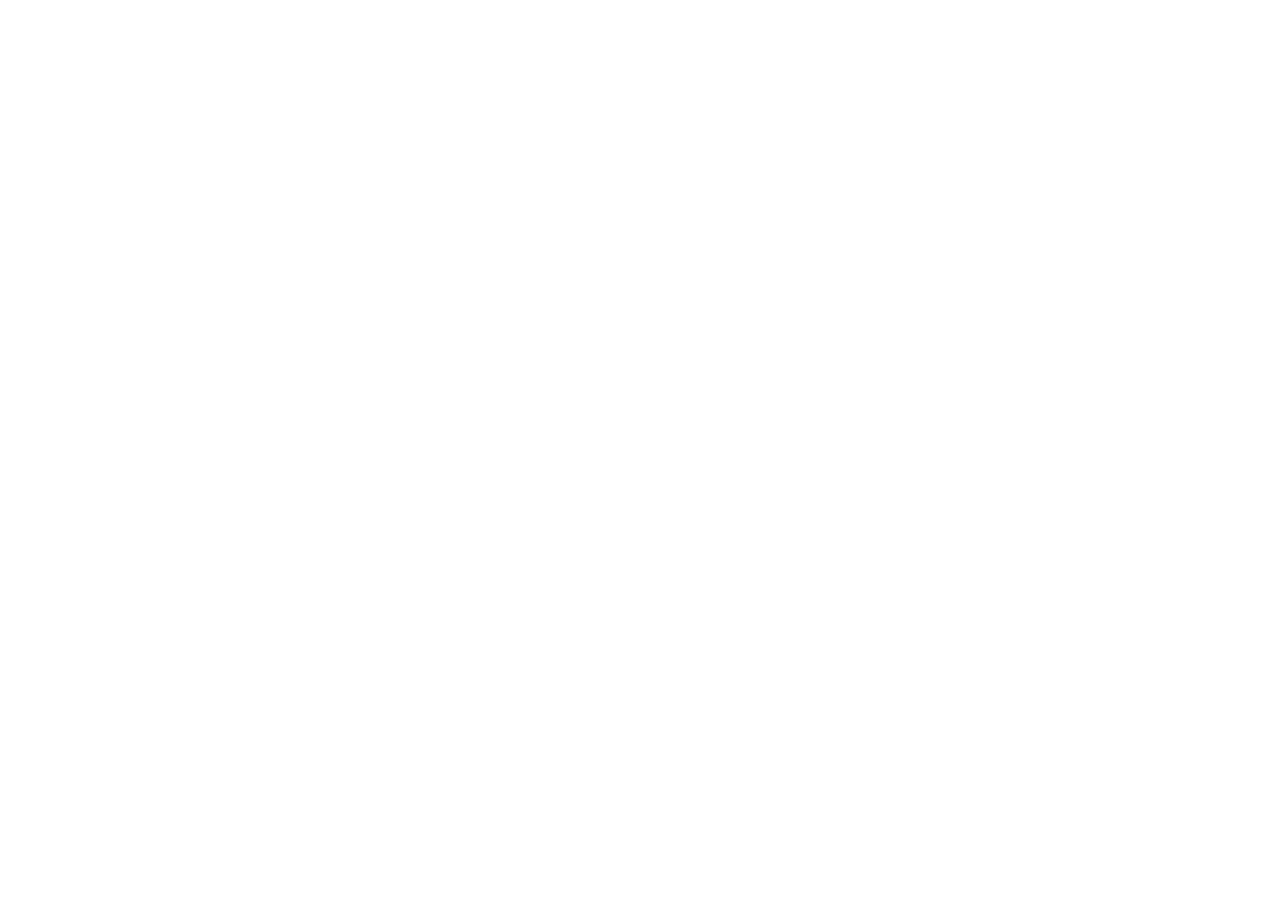
==== products.html @ 0a6e1103 "discarded" ====
<!DOCTYPE html>
<html lang="en">
<head>
    <meta charset="UTF-8">
    <meta name="viewport" content="width=device-width, initial-scale=1.0">
    <title>Organic store!!!</title>
    <link rel="stylesheet" href="product.css">
    <!--css bundle-->
  <link href="https://cdn.jsdelivr.net/npm/bootstrap@5.0.2/dist/css/bootstrap.min.css" rel="stylesheet"
  integrity="sha384-EVSTQN3/azprG1Anm3QDgpJLIm9Nao0Yz1ztcQTwFspd3yD65VohhpuuCOmLASjC" crossorigin="anonymous">
<!--favicon-->
<script src="https://kit.fontawesome.com/1adeccec36.js" crossorigin="anonymous"></script>
<link rel="icon" href="https://www.skh.com/wp-content/uploads/2020/01/iStock-1125868202-1.jpg" />
</head>
<body>
    
</body>
</html>
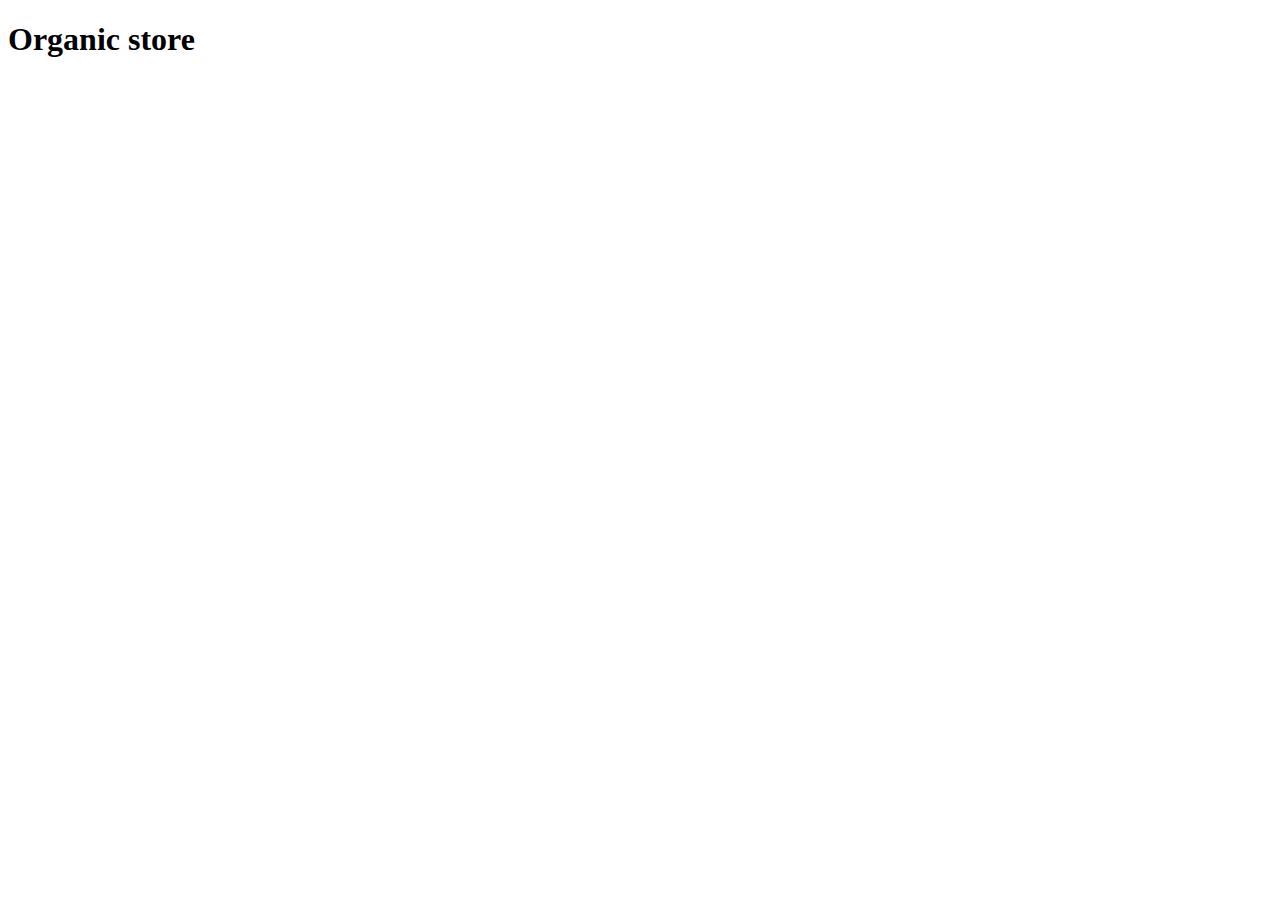
==== commit e608e717: "second commit" ====
--- a/products.html
+++ b/products.html
@@ -1,18 +1,43 @@
 <!DOCTYPE html>
 <html lang="en">
+
 <head>
     <meta charset="UTF-8">
     <meta name="viewport" content="width=device-width, initial-scale=1.0">
     <title>Organic store!!!</title>
     <link rel="stylesheet" href="product.css">
     <!--css bundle-->
-  <link href="https://cdn.jsdelivr.net/npm/bootstrap@5.0.2/dist/css/bootstrap.min.css" rel="stylesheet"
-  integrity="sha384-EVSTQN3/azprG1Anm3QDgpJLIm9Nao0Yz1ztcQTwFspd3yD65VohhpuuCOmLASjC" crossorigin="anonymous">
-<!--favicon-->
-<script src="https://kit.fontawesome.com/1adeccec36.js" crossorigin="anonymous"></script>
-<link rel="icon" href="https://www.skh.com/wp-content/uploads/2020/01/iStock-1125868202-1.jpg" />
+    <link href="https://cdn.jsdelivr.net/npm/bootstrap@5.0.2/dist/css/bootstrap.min.css" rel="stylesheet"
+        integrity="sha384-EVSTQN3/azprG1Anm3QDgpJLIm9Nao0Yz1ztcQTwFspd3yD65VohhpuuCOmLASjC" crossorigin="anonymous">
+    <!--favicon-->
+    <script src="https://kit.fontawesome.com/1adeccec36.js" crossorigin="anonymous"></script>
+    <link rel="icon" href="https://www.skh.com/wp-content/uploads/2020/01/iStock-1125868202-1.jpg" />
 </head>
+
 <body>
-    
+    <h1>Organic store</h1>
+    <div class="container">
+        <div class="row">
+            <div class="col-12 col-md-2 col-lg-3">
+
+            </div>
+        </div>
+        <div class="row">
+            <div class="col-12 col-md-2 col-lg-3">
+
+            </div>
+        </div>
+        <div class="row">
+            <div class="col-12 col-md-2 col-lg-3">
+
+            </div>
+        </div>
+        <div class="row">
+            <div class="col-12 col-md-2 col-lg-3">
+
+            </div>
+        </div>
+    </div>
 </body>
+
 </html>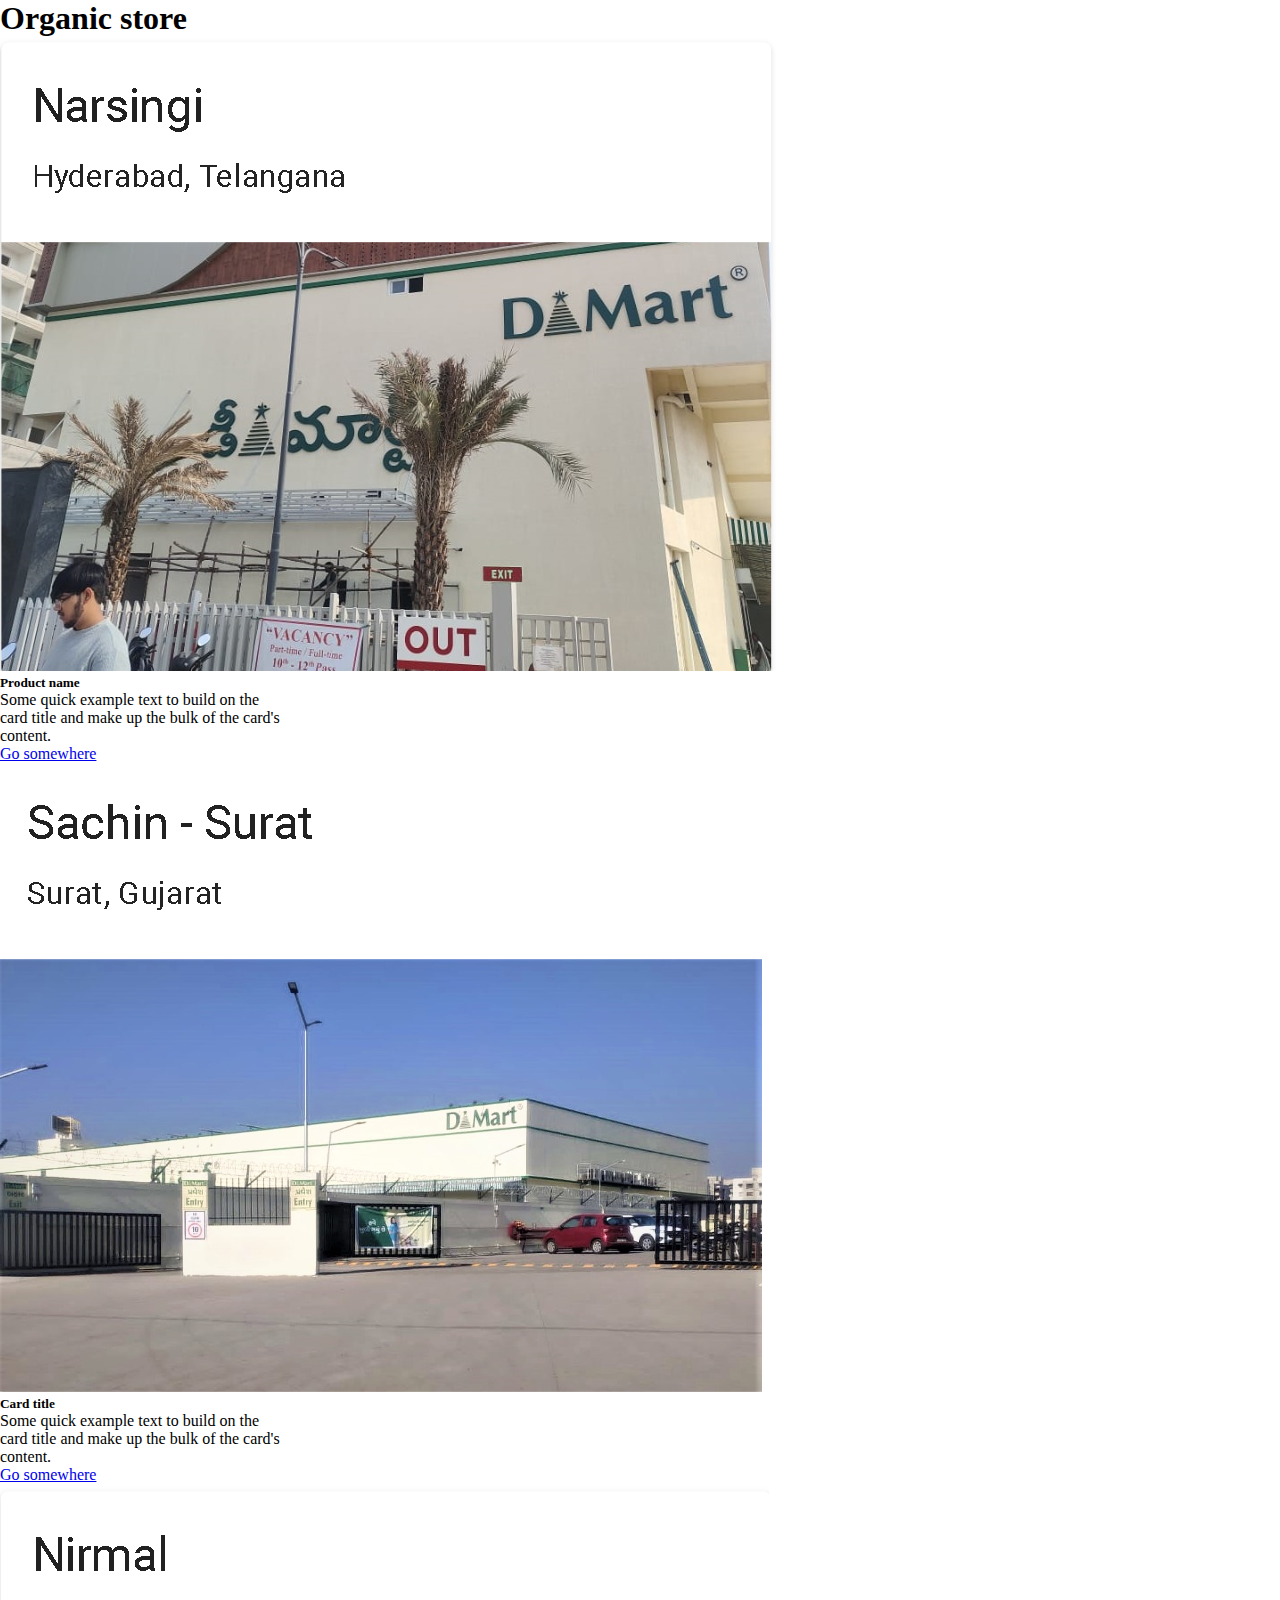
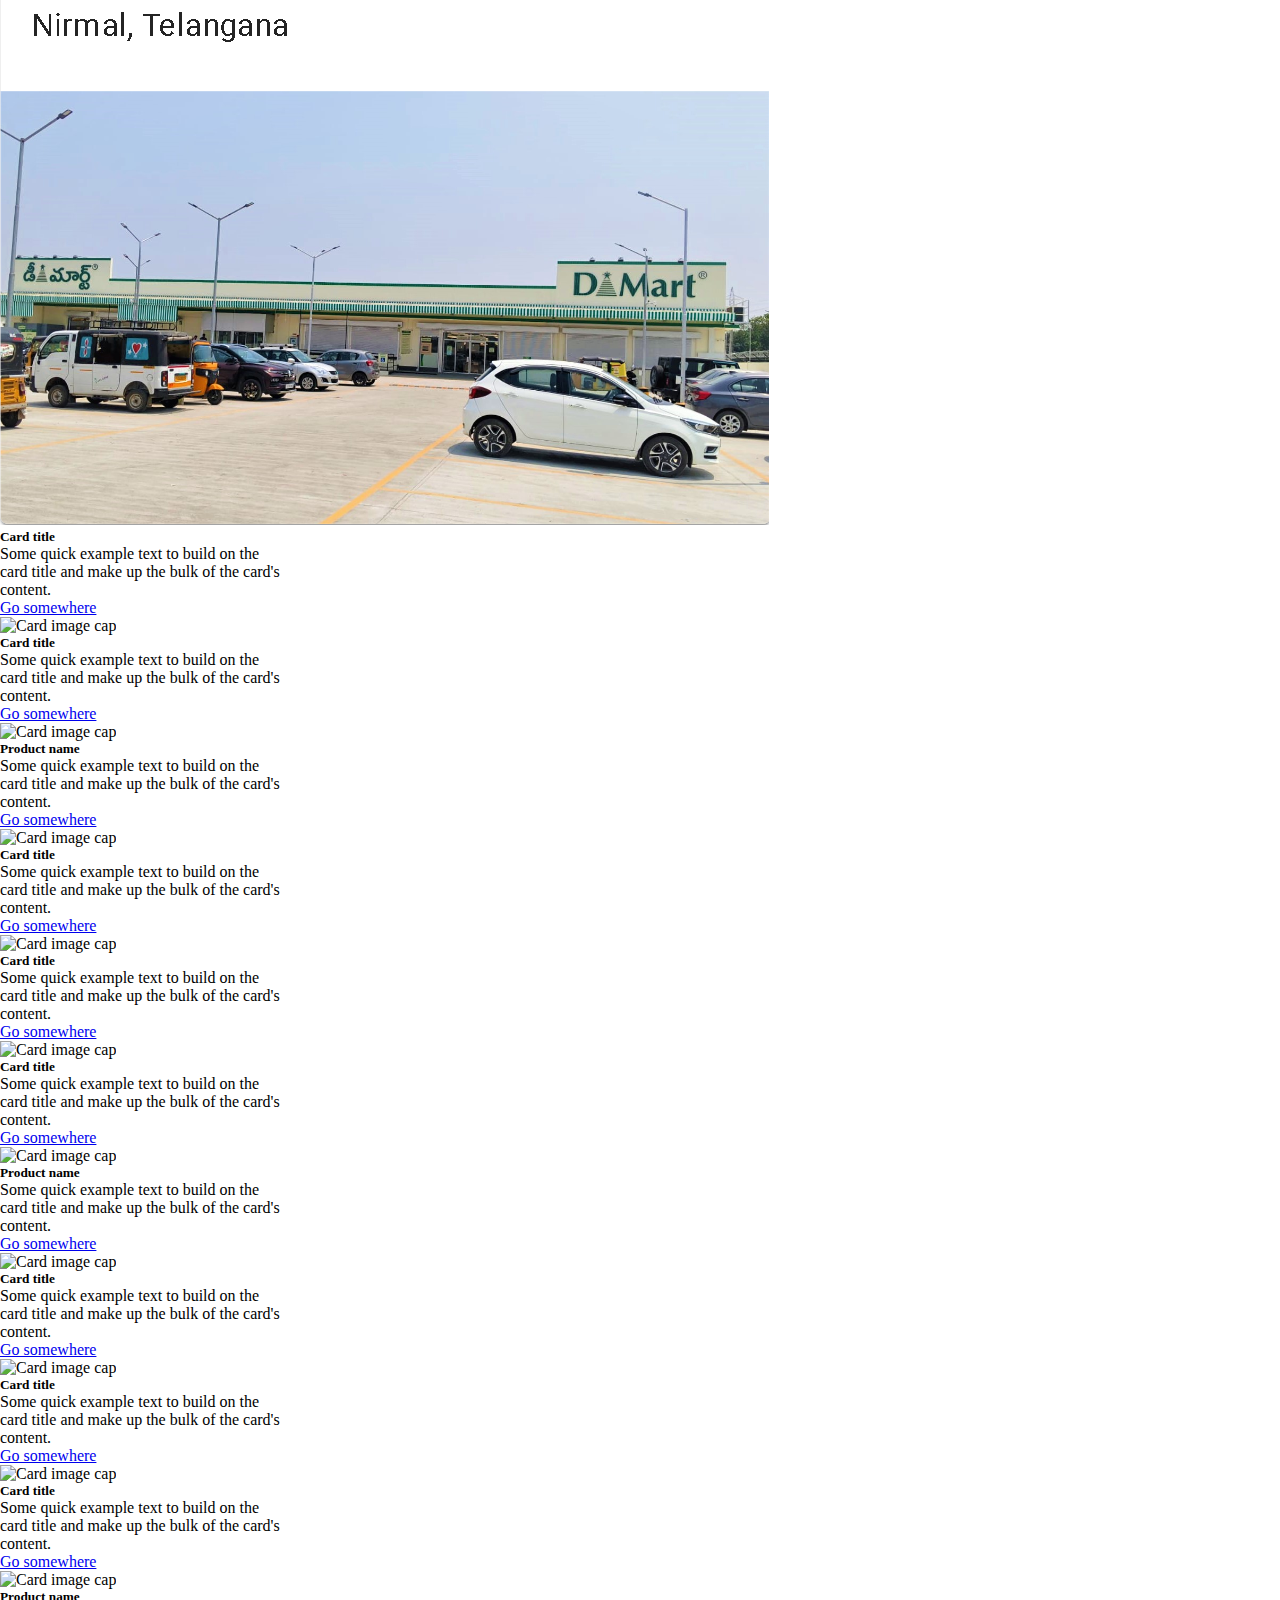
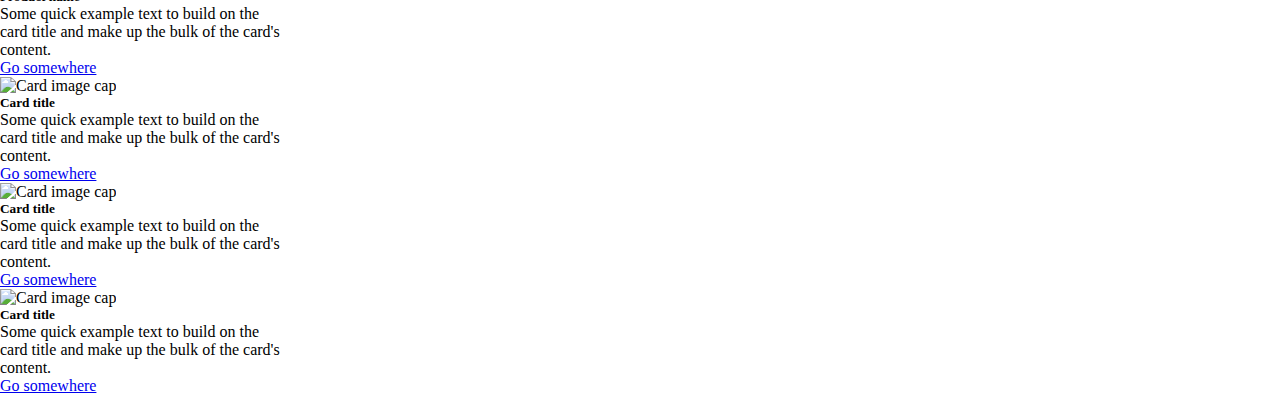
==== commit f95ff1b9: "first commit" ====
--- a/products.html
+++ b/products.html
@@ -5,7 +5,7 @@
     <meta charset="UTF-8">
     <meta name="viewport" content="width=device-width, initial-scale=1.0">
     <title>Organic store!!!</title>
-    <link rel="stylesheet" href="product.css">
+    <link rel="stylesheet" href="eecomerce.css">
     <!--css bundle-->
     <link href="https://cdn.jsdelivr.net/npm/bootstrap@5.0.2/dist/css/bootstrap.min.css" rel="stylesheet"
         integrity="sha384-EVSTQN3/azprG1Anm3QDgpJLIm9Nao0Yz1ztcQTwFspd3yD65VohhpuuCOmLASjC" crossorigin="anonymous">
@@ -19,23 +19,151 @@
     <div class="container">
         <div class="row">
             <div class="col-12 col-md-2 col-lg-3">
-
+                <div class="card" style="width: 18rem;">
+                    <img class="card-img-top" src="loc 1.png" alt="Card image cap">
+                    <div class="card-body">
+                        <h5 class="card-title">Product name</h5>
+                        <p class="card-text">Some quick example text to build on the card title and make up the bulk of
+                            the card's content.</p>
+                        <a href="#" class="btn btn-primary">Go somewhere</a>
+                    </div>
+                </div>
             </div>
+            <div class="card" style="width: 18rem;">
+                <img class="card-img-top" src="loc 2.png" alt="Card image cap">
+                <div class="card-body">
+                  <h5 class="card-title">Card title</h5>
+                  <p class="card-text">Some quick example text to build on the card title and make up the bulk of the card's content.</p>
+                  <a href="#" class="btn btn-primary">Go somewhere</a>
+                </div>
+              </div>
+              <div class="card" style="width: 18rem;">
+                <img class="card-img-top" src="loc 3.png" alt="Card image cap">
+                <div class="card-body">
+                  <h5 class="card-title">Card title</h5>
+                  <p class="card-text">Some quick example text to build on the card title and make up the bulk of the card's content.</p>
+                  <a href="#" class="btn btn-primary">Go somewhere</a>
+                </div>
+              </div>
+              <div class="card" style="width: 18rem;">
+                <img class="card-img-top" src="..." alt="Card image cap">
+                <div class="card-body">
+                  <h5 class="card-title">Card title</h5>
+                  <p class="card-text">Some quick example text to build on the card title and make up the bulk of the card's content.</p>
+                  <a href="#" class="btn btn-primary">Go somewhere</a>
+                </div>
+              </div>
         </div>
         <div class="row">
             <div class="col-12 col-md-2 col-lg-3">
-
+                <div class="card" style="width: 18rem;">
+                    <img class="card-img-top" src="..." alt="Card image cap">
+                    <div class="card-body">
+                        <h5 class="card-title">Product name</h5>
+                        <p class="card-text">Some quick example text to build on the card title and make up the bulk of
+                            the card's content.</p>
+                        <a href="#" class="btn btn-primary">Go somewhere</a>
+                    </div>
+                </div>
             </div>
+            <div class="card" style="width: 18rem;">
+                <img class="card-img-top" src="..." alt="Card image cap">
+                <div class="card-body">
+                  <h5 class="card-title">Card title</h5>
+                  <p class="card-text">Some quick example text to build on the card title and make up the bulk of the card's content.</p>
+                  <a href="#" class="btn btn-primary">Go somewhere</a>
+                </div>
+              </div>
+              <div class="card" style="width: 18rem;">
+                <img class="card-img-top" src="..." alt="Card image cap">
+                <div class="card-body">
+                  <h5 class="card-title">Card title</h5>
+                  <p class="card-text">Some quick example text to build on the card title and make up the bulk of the card's content.</p>
+                  <a href="#" class="btn btn-primary">Go somewhere</a>
+                </div>
+              </div>
+              <div class="card" style="width: 18rem;">
+                <img class="card-img-top" src="..." alt="Card image cap">
+                <div class="card-body">
+                  <h5 class="card-title">Card title</h5>
+                  <p class="card-text">Some quick example text to build on the card title and make up the bulk of the card's content.</p>
+                  <a href="#" class="btn btn-primary">Go somewhere</a>
+                </div>
+              </div>
         </div>
         <div class="row">
             <div class="col-12 col-md-2 col-lg-3">
-
+                <div class="card" style="width: 18rem;">
+                    <img class="card-img-top" src="..." alt="Card image cap">
+                    <div class="card-body">
+                        <h5 class="card-title">Product name</h5>
+                        <p class="card-text">Some quick example text to build on the card title and make up the bulk of
+                            the card's content.</p>
+                        <a href="#" class="btn btn-primary">Go somewhere</a>
+                    </div>
+                </div>
             </div>
+            <div class="card" style="width: 18rem;">
+                <img class="card-img-top" src="..." alt="Card image cap">
+                <div class="card-body">
+                  <h5 class="card-title">Card title</h5>
+                  <p class="card-text">Some quick example text to build on the card title and make up the bulk of the card's content.</p>
+                  <a href="#" class="btn btn-primary">Go somewhere</a>
+                </div>
+              </div>
+              <div class="card" style="width: 18rem;">
+                <img class="card-img-top" src="..." alt="Card image cap">
+                <div class="card-body">
+                  <h5 class="card-title">Card title</h5>
+                  <p class="card-text">Some quick example text to build on the card title and make up the bulk of the card's content.</p>
+                  <a href="#" class="btn btn-primary">Go somewhere</a>
+                </div>
+              </div>
+              <div class="card" style="width: 18rem;">
+                <img class="card-img-top" src="..." alt="Card image cap">
+                <div class="card-body">
+                  <h5 class="card-title">Card title</h5>
+                  <p class="card-text">Some quick example text to build on the card title and make up the bulk of the card's content.</p>
+                  <a href="#" class="btn btn-primary">Go somewhere</a>
+                </div>
+              </div>
         </div>
         <div class="row">
             <div class="col-12 col-md-2 col-lg-3">
-
+                <div class="card" style="width: 18rem;">
+                    <img class="card-img-top" src="..." alt="Card image cap">
+                    <div class="card-body">
+                        <h5 class="card-title">Product name</h5>
+                        <p class="card-text">Some quick example text to build on the card title and make up the bulk of
+                            the card's content.</p>
+                        <a href="#" class="btn btn-primary">Go somewhere</a>
+                    </div>
+                </div>
             </div>
+            <div class="card" style="width: 18rem;">
+                <img class="card-img-top" src="..." alt="Card image cap">
+                <div class="card-body">
+                  <h5 class="card-title">Card title</h5>
+                  <p class="card-text">Some quick example text to build on the card title and make up the bulk of the card's content.</p>
+                  <a href="#" class="btn btn-primary">Go somewhere</a>
+                </div>
+              </div>
+              <div class="card" style="width: 18rem;">
+                <img class="card-img-top" src="..." alt="Card image cap">
+                <div class="card-body">
+                  <h5 class="card-title">Card title</h5>
+                  <p class="card-text">Some quick example text to build on the card title and make up the bulk of the card's content.</p>
+                  <a href="#" class="btn btn-primary">Go somewhere</a>
+                </div>
+              </div>
+              <div class="card" style="width: 18rem;">
+                <img class="card-img-top" src="..." alt="Card image cap">
+                <div class="card-body">
+                  <h5 class="card-title">Card title</h5>
+                  <p class="card-text">Some quick example text to build on the card title and make up the bulk of the card's content.</p>
+                  <a href="#" class="btn btn-primary">Go somewhere</a>
+                </div>
+              </div>
         </div>
     </div>
 </body>
--- a/eecomerce.css
+++ b/eecomerce.css
@@ -0,0 +1,50 @@
+* {
+    box-sizing: border-box;
+    margin: 0;
+    /* border: 1px solid red; */
+}
+
+.navbar-brand {
+    width: 6%;
+}
+
+.navbar {
+    background-color: white;
+}
+
+a.nav-link{
+    color: black;
+    font-weight: bold;
+    font-size: 15px;
+}
+.marnav
+{
+    background-color: green;
+}
+
+.bgimg {
+    background-image: url('dmarthomepic.png');
+    background-repeat: no-repeat;
+    background-size: cover;
+    background-position: center;
+    width: 100vw;
+    height: 80vh;
+}
+
+.btn1 {
+    width: 10%;
+    padding: 3px;
+}
+
+.apara {
+    color: rgb(167, 160, 160);
+    font-size: 20px;
+    font-weight: bold;
+    font-style: italic;
+}
+.d-block
+{
+    aspect-ratio: 3/2;
+    width: 100%;
+}
+/* products */
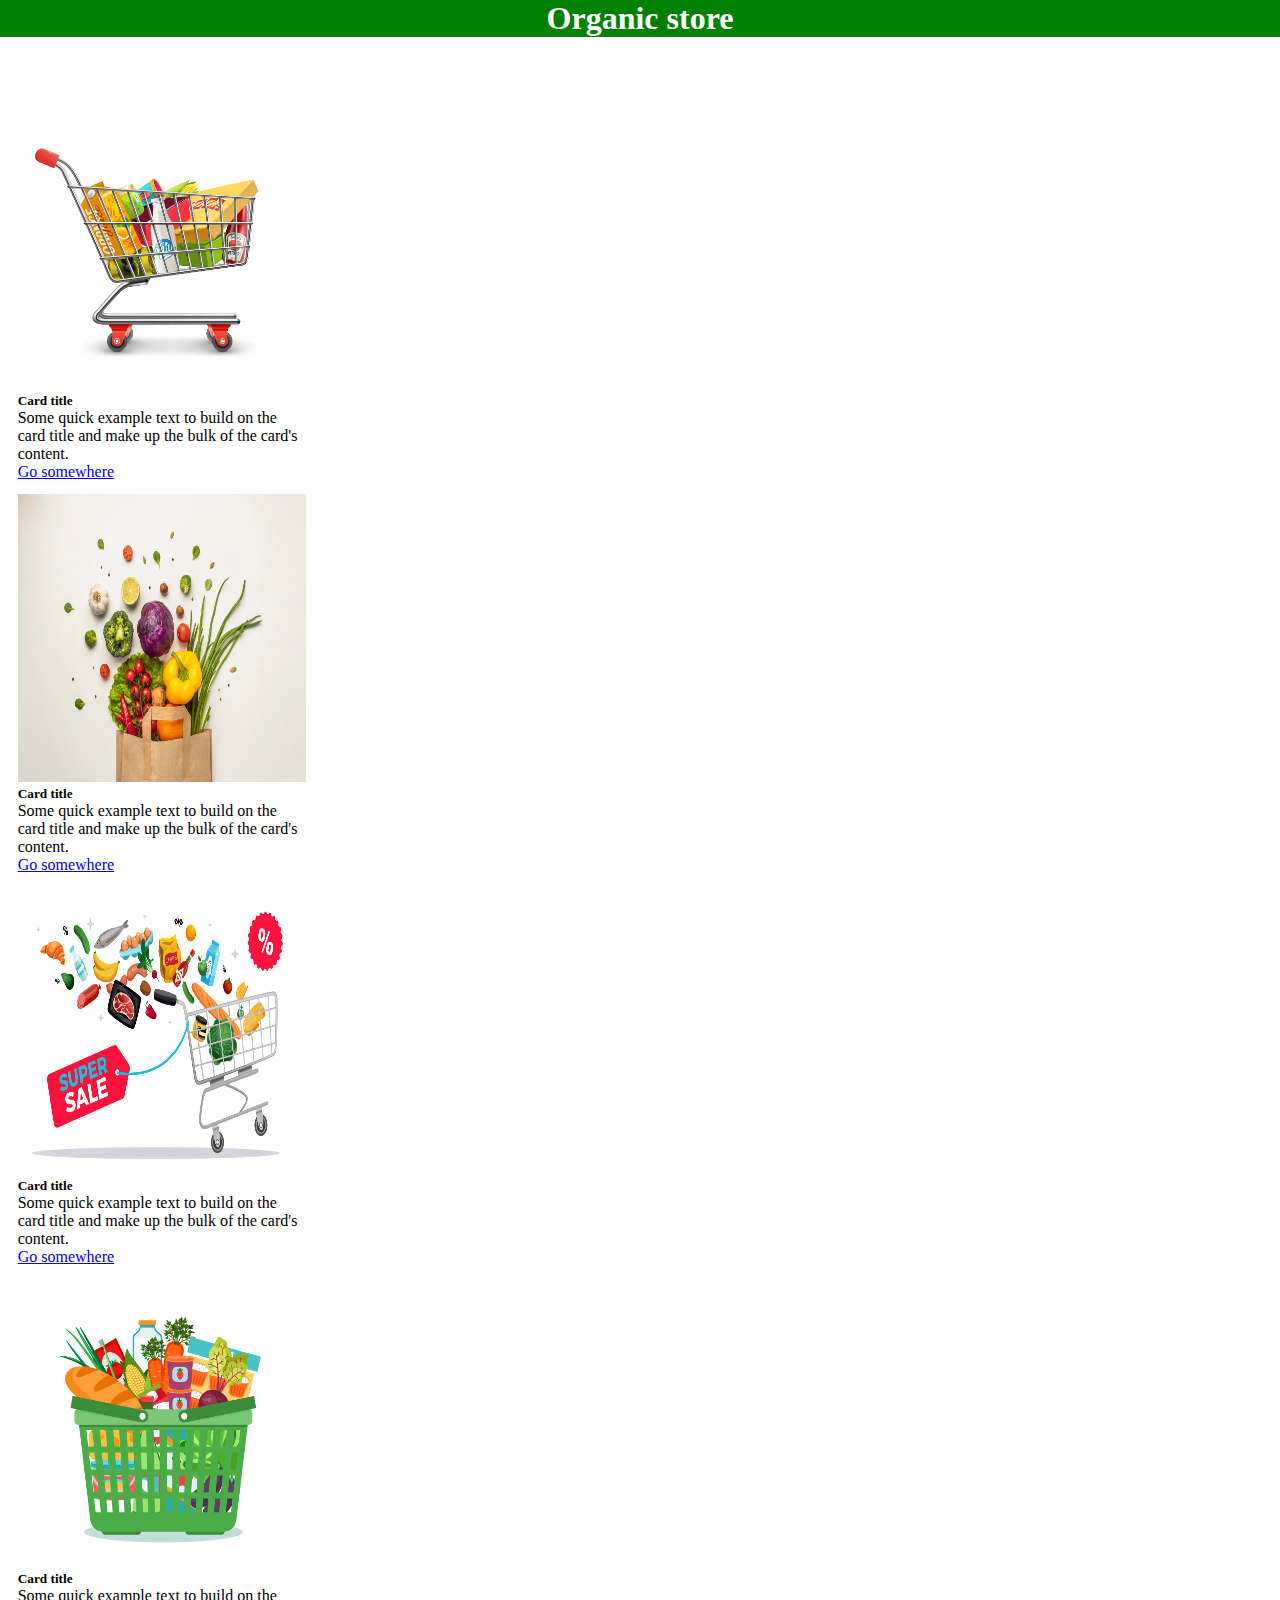
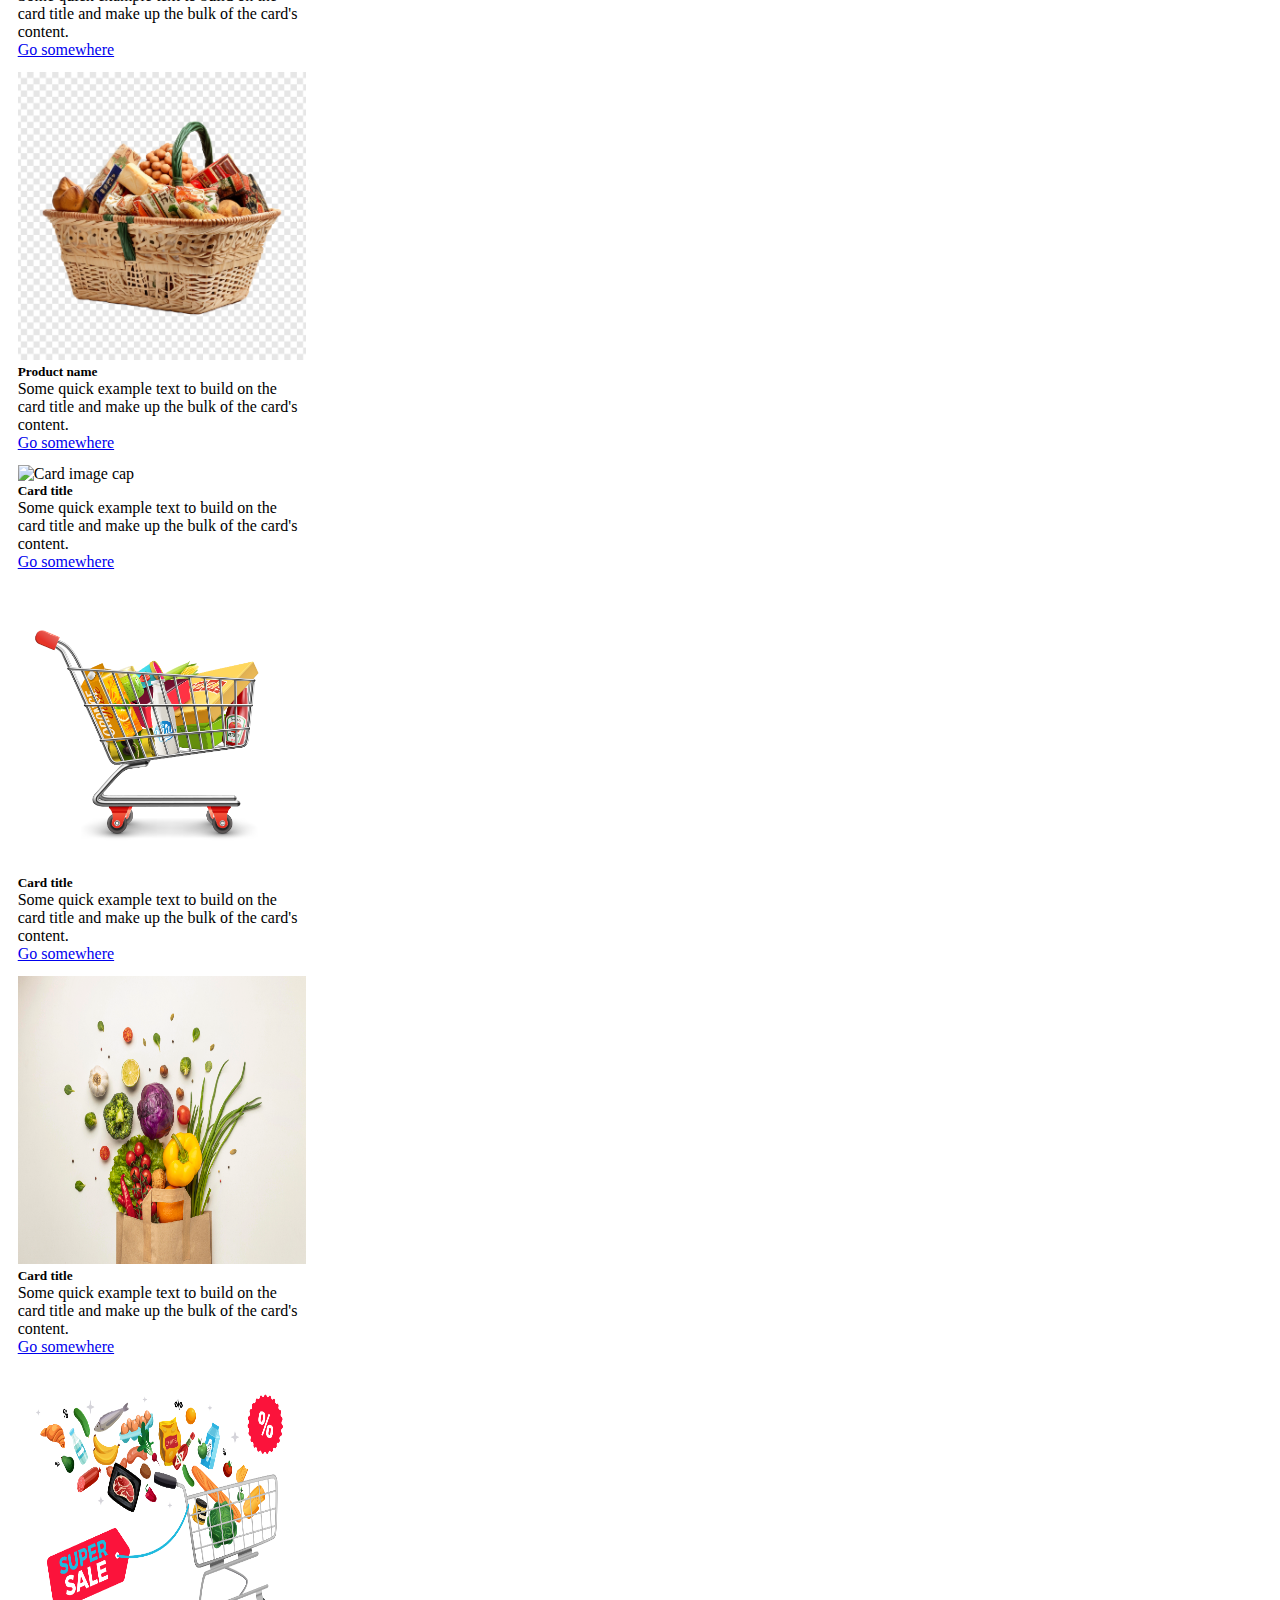
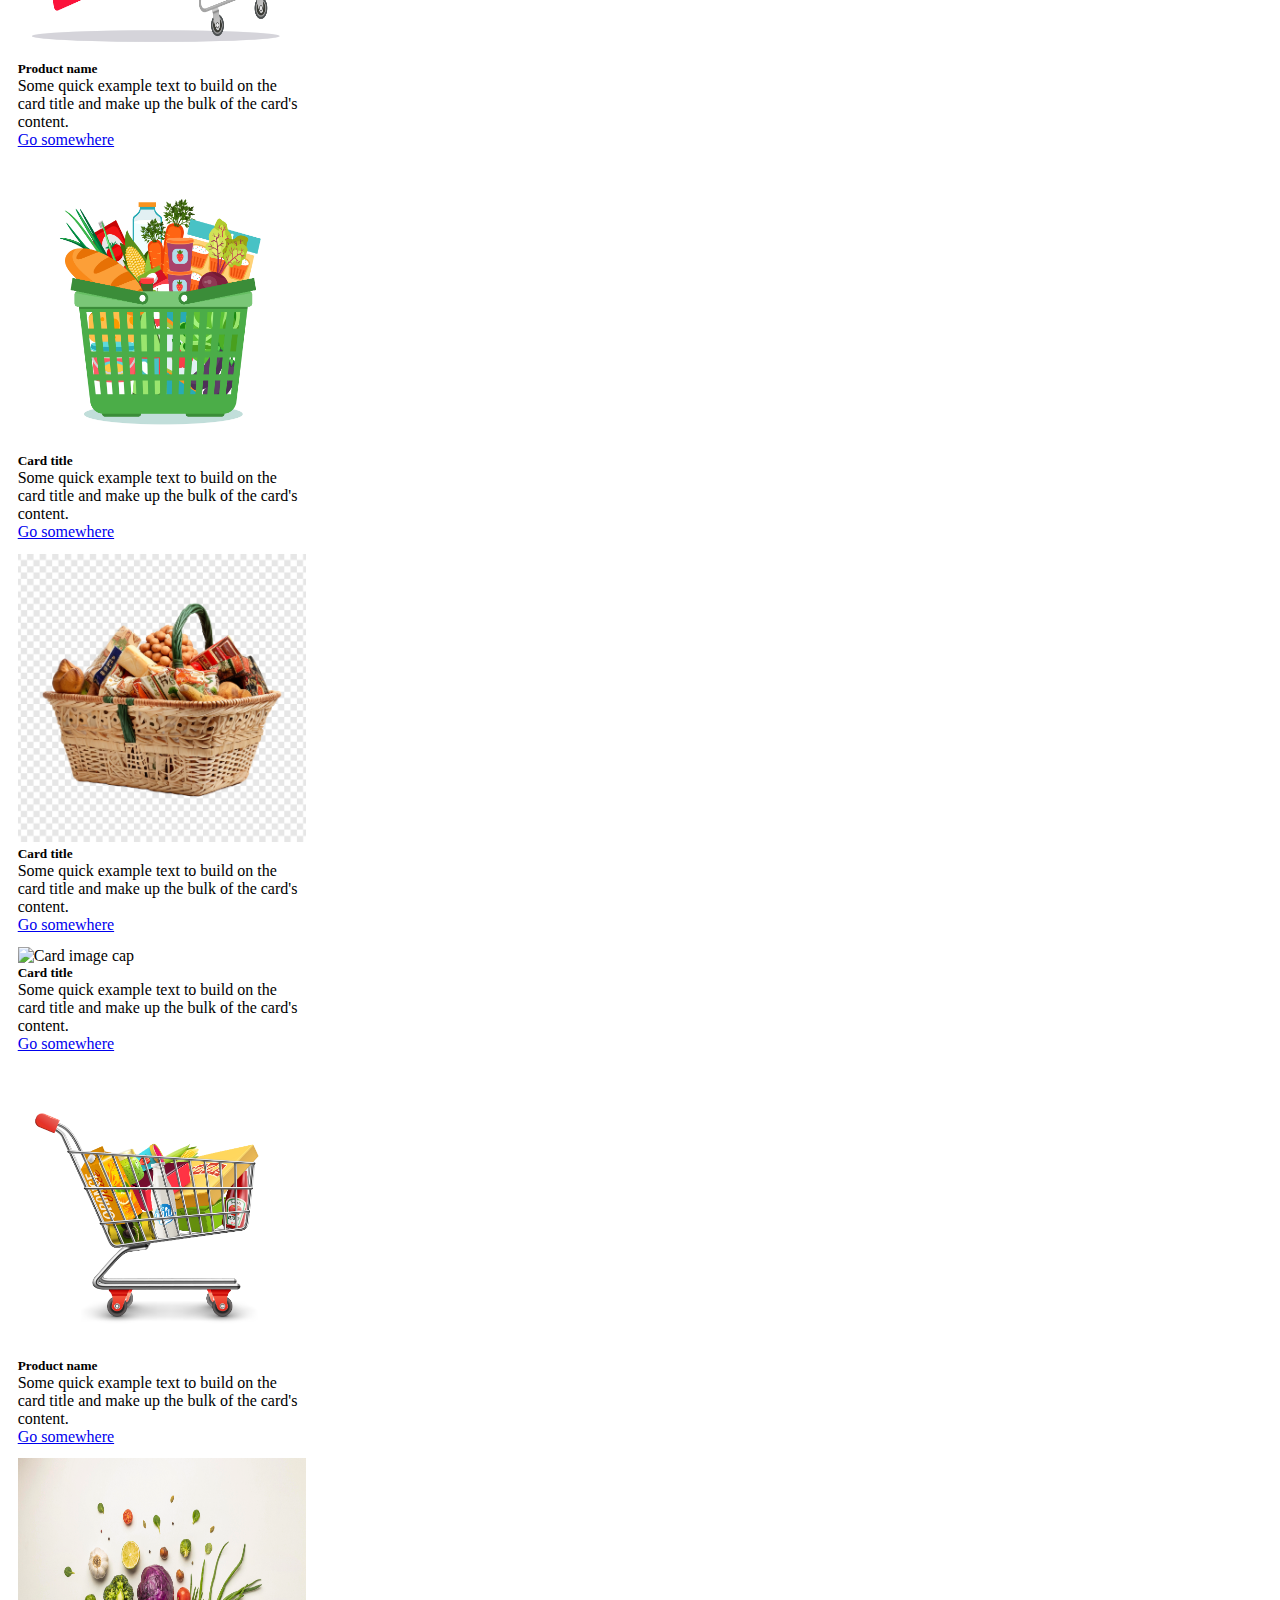
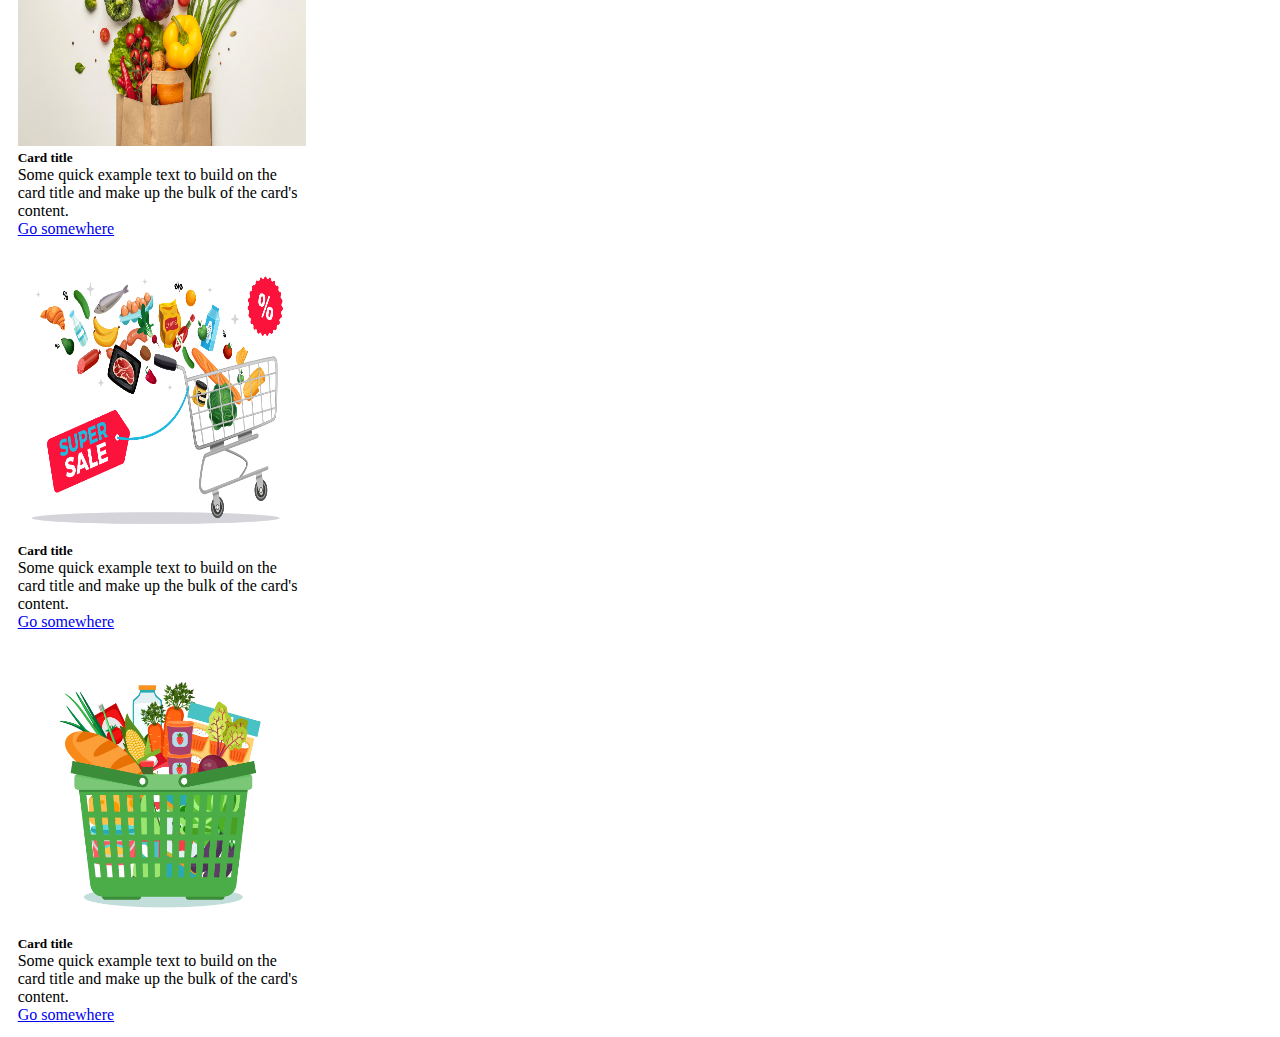
==== commit b551d03d: "first commit" ====
--- a/products.html
+++ b/products.html
@@ -2,170 +2,182 @@
 <html lang="en">
 
 <head>
-    <meta charset="UTF-8">
-    <meta name="viewport" content="width=device-width, initial-scale=1.0">
-    <title>Organic store!!!</title>
-    <link rel="stylesheet" href="eecomerce.css">
-    <!--css bundle-->
-    <link href="https://cdn.jsdelivr.net/npm/bootstrap@5.0.2/dist/css/bootstrap.min.css" rel="stylesheet"
-        integrity="sha384-EVSTQN3/azprG1Anm3QDgpJLIm9Nao0Yz1ztcQTwFspd3yD65VohhpuuCOmLASjC" crossorigin="anonymous">
-    <!--favicon-->
-    <script src="https://kit.fontawesome.com/1adeccec36.js" crossorigin="anonymous"></script>
-    <link rel="icon" href="https://www.skh.com/wp-content/uploads/2020/01/iStock-1125868202-1.jpg" />
+  <meta charset="UTF-8">
+  <meta name="viewport" content="width=device-width, initial-scale=1.0">
+  <title>Organic store!!!</title>
+  <link rel="stylesheet" href="eecomerce.css">
+  <!--css bundle-->
+  <link href="https://cdn.jsdelivr.net/npm/bootstrap@5.0.2/dist/css/bootstrap.min.css" rel="stylesheet"
+    integrity="sha384-EVSTQN3/azprG1Anm3QDgpJLIm9Nao0Yz1ztcQTwFspd3yD65VohhpuuCOmLASjC" crossorigin="anonymous">
+  <!--favicon-->
+  <script src="https://kit.fontawesome.com/1adeccec36.js" crossorigin="anonymous"></script>
+  <link rel="icon" href="https://www.skh.com/wp-content/uploads/2020/01/iStock-1125868202-1.jpg" />
 </head>
 
 <body>
-    <h1>Organic store</h1>
-    <div class="container">
-        <div class="row">
-            <div class="col-12 col-md-2 col-lg-3">
-                <div class="card" style="width: 18rem;">
-                    <img class="card-img-top" src="loc 1.png" alt="Card image cap">
-                    <div class="card-body">
-                        <h5 class="card-title">Product name</h5>
-                        <p class="card-text">Some quick example text to build on the card title and make up the bulk of
-                            the card's content.</p>
-                        <a href="#" class="btn btn-primary">Go somewhere</a>
-                    </div>
-                </div>
-            </div>
-            <div class="card" style="width: 18rem;">
-                <img class="card-img-top" src="loc 2.png" alt="Card image cap">
-                <div class="card-body">
-                  <h5 class="card-title">Card title</h5>
-                  <p class="card-text">Some quick example text to build on the card title and make up the bulk of the card's content.</p>
-                  <a href="#" class="btn btn-primary">Go somewhere</a>
-                </div>
-              </div>
-              <div class="card" style="width: 18rem;">
-                <img class="card-img-top" src="loc 3.png" alt="Card image cap">
-                <div class="card-body">
-                  <h5 class="card-title">Card title</h5>
-                  <p class="card-text">Some quick example text to build on the card title and make up the bulk of the card's content.</p>
-                  <a href="#" class="btn btn-primary">Go somewhere</a>
-                </div>
-              </div>
-              <div class="card" style="width: 18rem;">
-                <img class="card-img-top" src="..." alt="Card image cap">
-                <div class="card-body">
-                  <h5 class="card-title">Card title</h5>
-                  <p class="card-text">Some quick example text to build on the card title and make up the bulk of the card's content.</p>
-                  <a href="#" class="btn btn-primary">Go somewhere</a>
-                </div>
-              </div>
+  <h1 style="text-align: center; color: white; background-color: green; margin-bottom: 5%;">Organic store</h1>
+  <div class="container">
+    <div class="row">
+      <!-- <div class="col-12 col-md-2 col-lg-3"> -->
+        <div class="card" style="width: 18rem;">
+          <img src="img1.jpg" class="card-img-top" alt="...">
+          <div class="card-body">
+            <h5 class="card-title">Card title</h5>
+            <p class="card-text">Some quick example text to build on the card title and make up the bulk of the card's
+              content.</p>
+            <a href="#" class="btn btn-primary">Go somewhere</a>
+          </div>
         </div>
-        <div class="row">
-            <div class="col-12 col-md-2 col-lg-3">
-                <div class="card" style="width: 18rem;">
-                    <img class="card-img-top" src="..." alt="Card image cap">
-                    <div class="card-body">
-                        <h5 class="card-title">Product name</h5>
-                        <p class="card-text">Some quick example text to build on the card title and make up the bulk of
-                            the card's content.</p>
-                        <a href="#" class="btn btn-primary">Go somewhere</a>
-                    </div>
-                </div>
-            </div>
-            <div class="card" style="width: 18rem;">
-                <img class="card-img-top" src="..." alt="Card image cap">
-                <div class="card-body">
-                  <h5 class="card-title">Card title</h5>
-                  <p class="card-text">Some quick example text to build on the card title and make up the bulk of the card's content.</p>
-                  <a href="#" class="btn btn-primary">Go somewhere</a>
-                </div>
-              </div>
-              <div class="card" style="width: 18rem;">
-                <img class="card-img-top" src="..." alt="Card image cap">
-                <div class="card-body">
-                  <h5 class="card-title">Card title</h5>
-                  <p class="card-text">Some quick example text to build on the card title and make up the bulk of the card's content.</p>
-                  <a href="#" class="btn btn-primary">Go somewhere</a>
-                </div>
-              </div>
-              <div class="card" style="width: 18rem;">
-                <img class="card-img-top" src="..." alt="Card image cap">
-                <div class="card-body">
-                  <h5 class="card-title">Card title</h5>
-                  <p class="card-text">Some quick example text to build on the card title and make up the bulk of the card's content.</p>
-                  <a href="#" class="btn btn-primary">Go somewhere</a>
-                </div>
-              </div>
+        <!-- </div> -->
+      <div class="card" style="width: 18rem;">
+        <img src="img2.jpg" class="card-img-top" alt="...">
+        <div class="card-body">
+          <h5 class="card-title">Card title</h5>
+          <p class="card-text">Some quick example text to build on the card title and make up the bulk of the card's
+            content.</p>
+          <a href="#" class="btn btn-primary">Go somewhere</a>
         </div>
-        <div class="row">
-            <div class="col-12 col-md-2 col-lg-3">
-                <div class="card" style="width: 18rem;">
-                    <img class="card-img-top" src="..." alt="Card image cap">
-                    <div class="card-body">
-                        <h5 class="card-title">Product name</h5>
-                        <p class="card-text">Some quick example text to build on the card title and make up the bulk of
-                            the card's content.</p>
-                        <a href="#" class="btn btn-primary">Go somewhere</a>
-                    </div>
-                </div>
-            </div>
-            <div class="card" style="width: 18rem;">
-                <img class="card-img-top" src="..." alt="Card image cap">
-                <div class="card-body">
-                  <h5 class="card-title">Card title</h5>
-                  <p class="card-text">Some quick example text to build on the card title and make up the bulk of the card's content.</p>
-                  <a href="#" class="btn btn-primary">Go somewhere</a>
-                </div>
-              </div>
-              <div class="card" style="width: 18rem;">
-                <img class="card-img-top" src="..." alt="Card image cap">
-                <div class="card-body">
-                  <h5 class="card-title">Card title</h5>
-                  <p class="card-text">Some quick example text to build on the card title and make up the bulk of the card's content.</p>
-                  <a href="#" class="btn btn-primary">Go somewhere</a>
-                </div>
-              </div>
-              <div class="card" style="width: 18rem;">
-                <img class="card-img-top" src="..." alt="Card image cap">
-                <div class="card-body">
-                  <h5 class="card-title">Card title</h5>
-                  <p class="card-text">Some quick example text to build on the card title and make up the bulk of the card's content.</p>
-                  <a href="#" class="btn btn-primary">Go somewhere</a>
-                </div>
-              </div>
+      </div>
+      <div class="card" style="width: 18rem;">
+        <img src="img3.jpg" class="card-img-top" alt="...">
+        <div class="card-body">
+          <h5 class="card-title">Card title</h5>
+          <p class="card-text">Some quick example text to build on the card title and make up the bulk of the card's
+            content.</p>
+          <a href="#" class="btn btn-primary">Go somewhere</a>
         </div>
-        <div class="row">
-            <div class="col-12 col-md-2 col-lg-3">
-                <div class="card" style="width: 18rem;">
-                    <img class="card-img-top" src="..." alt="Card image cap">
-                    <div class="card-body">
-                        <h5 class="card-title">Product name</h5>
-                        <p class="card-text">Some quick example text to build on the card title and make up the bulk of
-                            the card's content.</p>
-                        <a href="#" class="btn btn-primary">Go somewhere</a>
-                    </div>
-                </div>
-            </div>
-            <div class="card" style="width: 18rem;">
-                <img class="card-img-top" src="..." alt="Card image cap">
-                <div class="card-body">
-                  <h5 class="card-title">Card title</h5>
-                  <p class="card-text">Some quick example text to build on the card title and make up the bulk of the card's content.</p>
-                  <a href="#" class="btn btn-primary">Go somewhere</a>
-                </div>
-              </div>
-              <div class="card" style="width: 18rem;">
-                <img class="card-img-top" src="..." alt="Card image cap">
-                <div class="card-body">
-                  <h5 class="card-title">Card title</h5>
-                  <p class="card-text">Some quick example text to build on the card title and make up the bulk of the card's content.</p>
-                  <a href="#" class="btn btn-primary">Go somewhere</a>
-                </div>
-              </div>
-              <div class="card" style="width: 18rem;">
-                <img class="card-img-top" src="..." alt="Card image cap">
-                <div class="card-body">
-                  <h5 class="card-title">Card title</h5>
-                  <p class="card-text">Some quick example text to build on the card title and make up the bulk of the card's content.</p>
-                  <a href="#" class="btn btn-primary">Go somewhere</a>
-                </div>
-              </div>
+      </div>
+      <div class="card" style="width: 18rem;">
+        <img src="img4.jpg" class="card-img-top" alt="...">
+        <div class="card-body">
+          <h5 class="card-title">Card title</h5>
+          <p class="card-text">Some quick example text to build on the card title and make up the bulk of the card's
+            content.</p>
+          <a href="#" class="btn btn-primary">Go somewhere</a>
         </div>
+      </div>
     </div>
+    <div class="row">
+      <!-- <div class="col-12 col-md-2 col-lg-3"> -->
+        <div class="card" style="width: 18rem;">
+          <img class="card-img-top" src="img5.jpg" alt="Card image cap">
+          <div class="card-body">
+            <h5 class="card-title">Product name</h5>
+            <p class="card-text">Some quick example text to build on the card title and make up the bulk of
+              the card's content.</p>
+            <a href="#" class="btn btn-primary">Go somewhere</a>
+          </div>
+        </div>
+      <!-- </div> -->
+      <div class="card" style="width: 18rem;">
+        <img class="card-img-top" src="img6.jpg" alt="Card image cap">
+        <div class="card-body">
+          <h5 class="card-title">Card title</h5>
+          <p class="card-text">Some quick example text to build on the card title and make up the bulk of the card's
+            content.</p>
+          <a href="#" class="btn btn-primary">Go somewhere</a>
+        </div>
+      </div>
+      <div class="card" style="width: 18rem;">
+        <img class="card-img-top" src="img1.jpg" alt="Card image cap">
+        <div class="card-body">
+          <h5 class="card-title">Card title</h5>
+          <p class="card-text">Some quick example text to build on the card title and make up the bulk of the card's
+            content.</p>
+          <a href="#" class="btn btn-primary">Go somewhere</a>
+        </div>
+      </div>
+      <div class="card" style="width: 18rem;">
+        <img class="card-img-top" src="img2.jpg" alt="Card image cap">
+        <div class="card-body">
+          <h5 class="card-title">Card title</h5>
+          <p class="card-text">Some quick example text to build on the card title and make up the bulk of the card's
+            content.</p>
+          <a href="#" class="btn btn-primary">Go somewhere</a>
+        </div>
+      </div>
+    </div>
+    <div class="row">
+      <!-- <div class="col-12 col-md-2 col-lg-3"> -->
+        <div class="card" style="width: 18rem;">
+          <img class="card-img-top" src="img3.jpg" alt="Card image cap">
+          <div class="card-body">
+            <h5 class="card-title">Product name</h5>
+            <p class="card-text">Some quick example text to build on the card title and make up the bulk of
+              the card's content.</p>
+            <a href="#" class="btn btn-primary">Go somewhere</a>
+          </div>
+        </div>
+      <!-- </div> -->
+      <div class="card" style="width: 18rem;">
+        <img class="card-img-top" src="img4.jpg" alt="Card image cap">
+        <div class="card-body">
+          <h5 class="card-title">Card title</h5>
+          <p class="card-text">Some quick example text to build on the card title and make up the bulk of the card's
+            content.</p>
+          <a href="#" class="btn btn-primary">Go somewhere</a>
+        </div>
+      </div>
+      <div class="card" style="width: 18rem;">
+        <img class="card-img-top" src="img5.jpg" alt="Card image cap">
+        <div class="card-body">
+          <h5 class="card-title">Card title</h5>
+          <p class="card-text">Some quick example text to build on the card title and make up the bulk of the card's
+            content.</p>
+          <a href="#" class="btn btn-primary">Go somewhere</a>
+        </div>
+      </div>
+      <div class="card" style="width: 18rem;">
+        <img class="card-img-top" src="img6.jpg" alt="Card image cap">
+        <div class="card-body">
+          <h5 class="card-title">Card title</h5>
+          <p class="card-text">Some quick example text to build on the card title and make up the bulk of the card's
+            content.</p>
+          <a href="#" class="btn btn-primary">Go somewhere</a>
+        </div>
+      </div>
+    </div>
+    <div class="row">
+      <!-- <div class="col-12 col-md-2 col-lg-3"> -->
+        <div class="card" style="width: 18rem;">
+          <img class="card-img-top" src="img1.jpg" alt="Card image cap">
+          <div class="card-body">
+            <h5 class="card-title">Product name</h5>
+            <p class="card-text">Some quick example text to build on the card title and make up the bulk of
+              the card's content.</p>
+            <a href="#" class="btn btn-primary">Go somewhere</a>
+          </div>
+        </div>
+      <!-- </div> -->
+      <div class="card" style="width: 18rem;">
+        <img class="card-img-top" src="img2.jpg" alt="Card image cap">
+        <div class="card-body">
+          <h5 class="card-title">Card title</h5>
+          <p class="card-text">Some quick example text to build on the card title and make up the bulk of the card's
+            content.</p>
+          <a href="#" class="btn btn-primary">Go somewhere</a>
+        </div>
+      </div>
+      <div class="card" style="width: 18rem;">
+        <img class="card-img-top" src="img3.jpg" alt="Card image cap">
+        <div class="card-body">
+          <h5 class="card-title">Card title</h5>
+          <p class="card-text">Some quick example text to build on the card title and make up the bulk of the card's
+            content.</p>
+          <a href="#" class="btn btn-primary">Go somewhere</a>
+        </div>
+      </div>
+      <div class="card" style="width: 18rem;">
+        <img class="card-img-top" src="img4.jpg" alt="Card image cap">
+        <div class="card-body">
+          <h5 class="card-title">Card title</h5>
+          <p class="card-text">Some quick example text to build on the card title and make up the bulk of the card's
+            content.</p>
+          <a href="#" class="btn btn-primary">Go somewhere</a>
+        </div>
+      </div>
+    </div>
+  </div>
 </body>
 
 </html>--- a/eecomerce.css
+++ b/eecomerce.css
@@ -48,3 +48,17 @@
     width: 100%;
 }
 /* products */
+.row
+{
+    margin: 3px;
+    margin-left: 5px;
+}
+.card-img-top
+{
+    aspect-ratio: 4/4;
+    width: 100%;
+}
+.card{
+    margin: 1%;
+    
+}